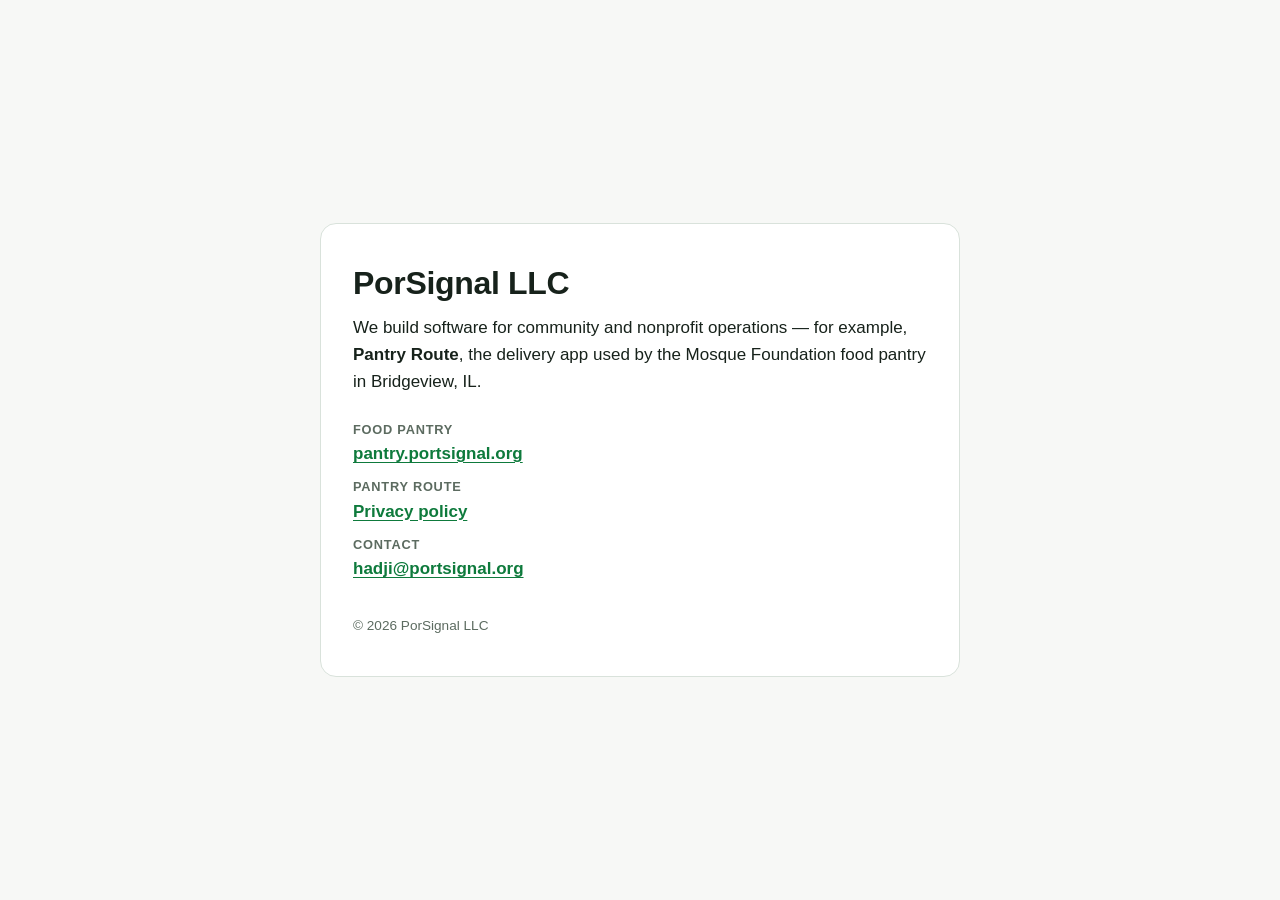
==== index.html @ 99c7b3ea "PorSignal LLC — one-page site for portsignal.org" ====
<!doctype html>
<html lang="en">
<head>
  <meta charset="utf-8">
  <meta name="viewport" content="width=device-width, initial-scale=1">
  <title>PorSignal LLC</title>
  <meta name="description" content="PorSignal LLC builds software for community and nonprofit operations.">
  <style>
    :root {
      --bg: #f7f8f6; --card: #ffffff; --text: #17221b; --muted: #5c6b60; --accent: #0e7a3c; --border: #d9e2db;
      color-scheme: light dark;
    }
    @media (prefers-color-scheme: dark) {
      :root { --bg: #0e1512; --card: #16201b; --text: #f2ede2; --muted: #a8b0a6; --accent: #2ecc71; --border: #2a3630; }
    }
    * { box-sizing: border-box; }
    body {
      margin: 0; min-height: 100vh; display: flex; align-items: center; justify-content: center;
      padding: 32px 16px; background: var(--bg); color: var(--text);
      font: 17px/1.6 -apple-system, BlinkMacSystemFont, "Segoe UI", Roboto, "Helvetica Neue", Arial, sans-serif;
    }
    main {
      width: 100%; max-width: 640px; background: var(--card); border: 1px solid var(--border);
      border-radius: 16px; padding: 40px 32px;
    }
    h1 { margin: 0 0 12px; font-size: 2rem; line-height: 1.2; letter-spacing: -0.01em; }
    p { margin: 0 0 16px; }
    .muted { color: var(--muted); }
    ul { list-style: none; padding: 0; margin: 24px 0; display: grid; gap: 10px; }
    a { color: var(--accent); font-weight: 600; text-underline-offset: 3px; }
    a:focus-visible { outline: 2px solid var(--accent); outline-offset: 3px; border-radius: 4px; }
    .label { display: block; font-size: 0.8rem; font-weight: 700; letter-spacing: 0.06em; text-transform: uppercase; color: var(--muted); }
    footer { margin-top: 32px; font-size: 0.85rem; color: var(--muted); }
    @media (max-width: 480px) { main { padding: 28px 20px; } h1 { font-size: 1.6rem; } }
  </style>
</head>
<body>
  <main>
    <h1>PorSignal LLC</h1>
    <p>We build software for community and nonprofit operations &mdash; for example,
      <strong>Pantry Route</strong>, the delivery app used by the Mosque Foundation food pantry in
      Bridgeview, IL.</p>
    <ul>
      <li><span class="label">Food pantry</span><a href="https://pantry.portsignal.org/">pantry.portsignal.org</a></li>
      <li><span class="label">Pantry Route</span><a href="https://endiaye677.github.io/pantry-route-policy/">Privacy policy</a></li>
      <li><span class="label">Contact</span><a href="mailto:hadji@portsignal.org">hadji@portsignal.org</a></li>
    </ul>
    <footer>&copy; 2026 PorSignal LLC</footer>
  </main>
</body>
</html>
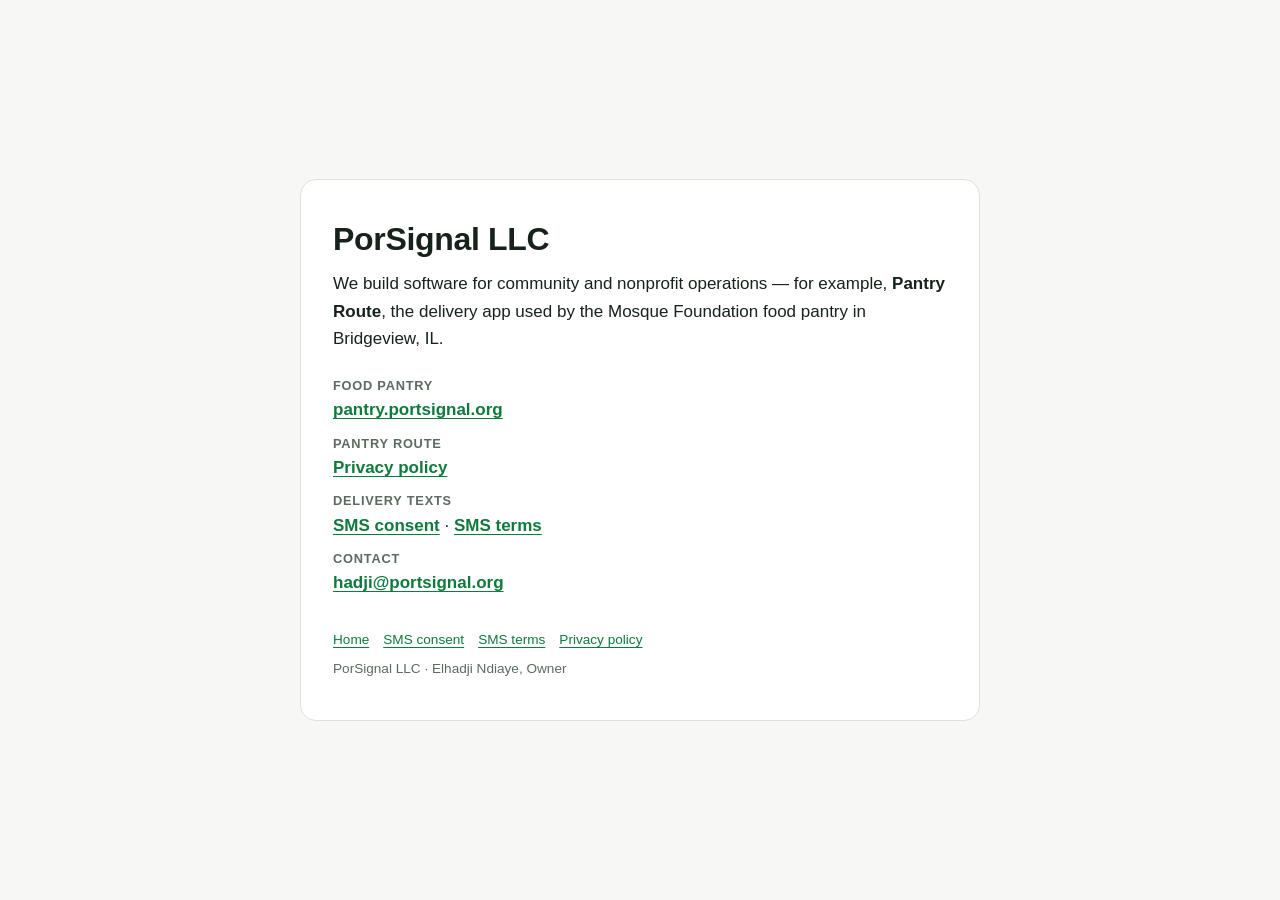
==== commit 985b8fa2: "SMS consent and SMS terms pages; shared stylesheet; owner footer" ====
--- a/index.html
+++ b/index.html
@@ -5,34 +5,7 @@
   <meta name="viewport" content="width=device-width, initial-scale=1">
   <title>PorSignal LLC</title>
   <meta name="description" content="PorSignal LLC builds software for community and nonprofit operations.">
-  <style>
-    :root {
-      --bg: #f7f8f6; --card: #ffffff; --text: #17221b; --muted: #5c6b60; --accent: #0e7a3c; --border: #d9e2db;
-      color-scheme: light dark;
-    }
-    @media (prefers-color-scheme: dark) {
-      :root { --bg: #0e1512; --card: #16201b; --text: #f2ede2; --muted: #a8b0a6; --accent: #2ecc71; --border: #2a3630; }
-    }
-    * { box-sizing: border-box; }
-    body {
-      margin: 0; min-height: 100vh; display: flex; align-items: center; justify-content: center;
-      padding: 32px 16px; background: var(--bg); color: var(--text);
-      font: 17px/1.6 -apple-system, BlinkMacSystemFont, "Segoe UI", Roboto, "Helvetica Neue", Arial, sans-serif;
-    }
-    main {
-      width: 100%; max-width: 640px; background: var(--card); border: 1px solid var(--border);
-      border-radius: 16px; padding: 40px 32px;
-    }
-    h1 { margin: 0 0 12px; font-size: 2rem; line-height: 1.2; letter-spacing: -0.01em; }
-    p { margin: 0 0 16px; }
-    .muted { color: var(--muted); }
-    ul { list-style: none; padding: 0; margin: 24px 0; display: grid; gap: 10px; }
-    a { color: var(--accent); font-weight: 600; text-underline-offset: 3px; }
-    a:focus-visible { outline: 2px solid var(--accent); outline-offset: 3px; border-radius: 4px; }
-    .label { display: block; font-size: 0.8rem; font-weight: 700; letter-spacing: 0.06em; text-transform: uppercase; color: var(--muted); }
-    footer { margin-top: 32px; font-size: 0.85rem; color: var(--muted); }
-    @media (max-width: 480px) { main { padding: 28px 20px; } h1 { font-size: 1.6rem; } }
-  </style>
+  <link rel="stylesheet" href="/style.css">
 </head>
 <body>
   <main>
@@ -40,12 +13,21 @@
     <p>We build software for community and nonprofit operations &mdash; for example,
       <strong>Pantry Route</strong>, the delivery app used by the Mosque Foundation food pantry in
       Bridgeview, IL.</p>
-    <ul>
+    <ul class="links">
       <li><span class="label">Food pantry</span><a href="https://pantry.portsignal.org/">pantry.portsignal.org</a></li>
       <li><span class="label">Pantry Route</span><a href="https://endiaye677.github.io/pantry-route-policy/">Privacy policy</a></li>
+      <li><span class="label">Delivery texts</span><a href="/sms-consent/">SMS consent</a> &middot; <a href="/terms/">SMS terms</a></li>
       <li><span class="label">Contact</span><a href="mailto:hadji@portsignal.org">hadji@portsignal.org</a></li>
     </ul>
-    <footer>&copy; 2026 PorSignal LLC</footer>
+    <footer>
+      <nav aria-label="Site">
+        <a href="/">Home</a>
+        <a href="/sms-consent/">SMS consent</a>
+        <a href="/terms/">SMS terms</a>
+        <a href="https://endiaye677.github.io/pantry-route-policy/">Privacy policy</a>
+      </nav>
+      PorSignal LLC &middot; Elhadji Ndiaye, Owner
+    </footer>
   </main>
 </body>
 </html>
--- a/style.css
+++ b/style.css
@@ -0,0 +1,33 @@
+:root {
+  --bg: #f7f8f6; --card: #ffffff; --text: #17221b; --muted: #5c6b60; --accent: #0e7a3c; --border: #d9e2db; --quote: #f0f4f1;
+  color-scheme: light dark;
+}
+@media (prefers-color-scheme: dark) {
+  :root { --bg: #0e1512; --card: #16201b; --text: #f2ede2; --muted: #a8b0a6; --accent: #2ecc71; --border: #2a3630; --quote: #1d2a24; }
+}
+* { box-sizing: border-box; }
+body {
+  margin: 0; min-height: 100vh; display: flex; align-items: center; justify-content: center;
+  padding: 32px 16px; background: var(--bg); color: var(--text);
+  font: 17px/1.6 -apple-system, BlinkMacSystemFont, "Segoe UI", Roboto, "Helvetica Neue", Arial, sans-serif;
+}
+body.doc { align-items: flex-start; }
+main { width: 100%; max-width: 680px; background: var(--card); border: 1px solid var(--border); border-radius: 16px; padding: 40px 32px; }
+h1 { margin: 0 0 12px; font-size: 2rem; line-height: 1.2; letter-spacing: -0.01em; }
+h2 { margin: 28px 0 8px; font-size: 1.15rem; }
+p { margin: 0 0 14px; }
+.muted, .updated { color: var(--muted); }
+.updated { font-size: 0.9rem; margin-bottom: 20px; }
+ul.links { list-style: none; padding: 0; margin: 24px 0; display: grid; gap: 10px; }
+ul.plain { padding-left: 1.2em; margin: 0 0 14px; }
+ul.plain li { margin-bottom: 6px; }
+a { color: var(--accent); font-weight: 600; text-underline-offset: 3px; }
+a:focus-visible { outline: 2px solid var(--accent); outline-offset: 3px; border-radius: 4px; }
+.label { display: block; font-size: 0.8rem; font-weight: 700; letter-spacing: 0.06em; text-transform: uppercase; color: var(--muted); }
+.quote { background: var(--quote); border-left: 4px solid var(--accent); border-radius: 8px; padding: 14px 16px; margin: 0 0 14px; }
+.sample { font-family: ui-monospace, SFMono-Regular, Menlo, Consolas, monospace; font-size: 0.92rem; }
+.callout { border: 1px solid var(--accent); border-radius: 10px; padding: 12px 14px; margin: 0 0 14px; font-weight: 600; }
+footer { margin-top: 32px; font-size: 0.85rem; color: var(--muted); }
+footer nav { display: flex; flex-wrap: wrap; gap: 6px 14px; margin-bottom: 8px; }
+footer nav a { font-weight: 500; }
+@media (max-width: 480px) { main { padding: 28px 20px; } h1 { font-size: 1.6rem; } }
